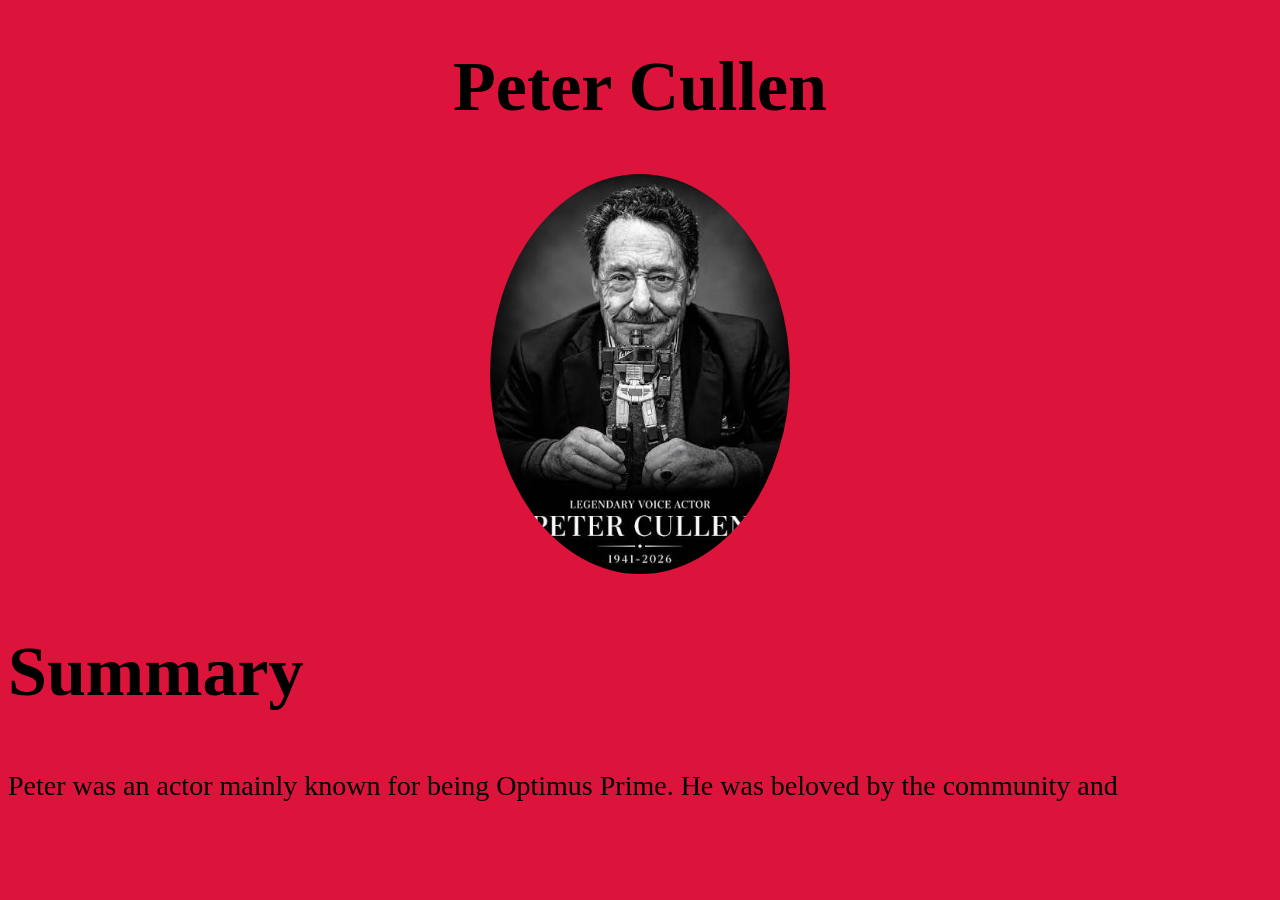
==== index.html @ f1e485db "update" ====
<!DOCTYPE html>
<html>
<head>
	<link rel="stylesheet" type="text/css" href="style.css">
	<title>Peter Cullen tribute page</title>
</head>
<body>
	<div>
		<h1 class="header"><b>Peter Cullen</b></h1>
	</div>
	<img src="images.jpg" 
	class="peter-img">
	<h2 class="header-2"><b>Summary</b></h2>
	<p>Peter was an actor mainly known for being Optimus Prime. He was beloved by the community and 
</body>
</html>
---- style.css ----
.header {
	text-align: center;
	font-size: 70px;
	font-family: serif
}
.header-2 {
	font-size: 70px;
}
.peter-img {
	width:300px;
	height:400px;
	object-fit:cover;
	border-radius:50%;
	display: block;
	margin: 0 auto;
}
body {
	background-color: #DC143C;
	text
}
p {
	font-size: 28px;
}
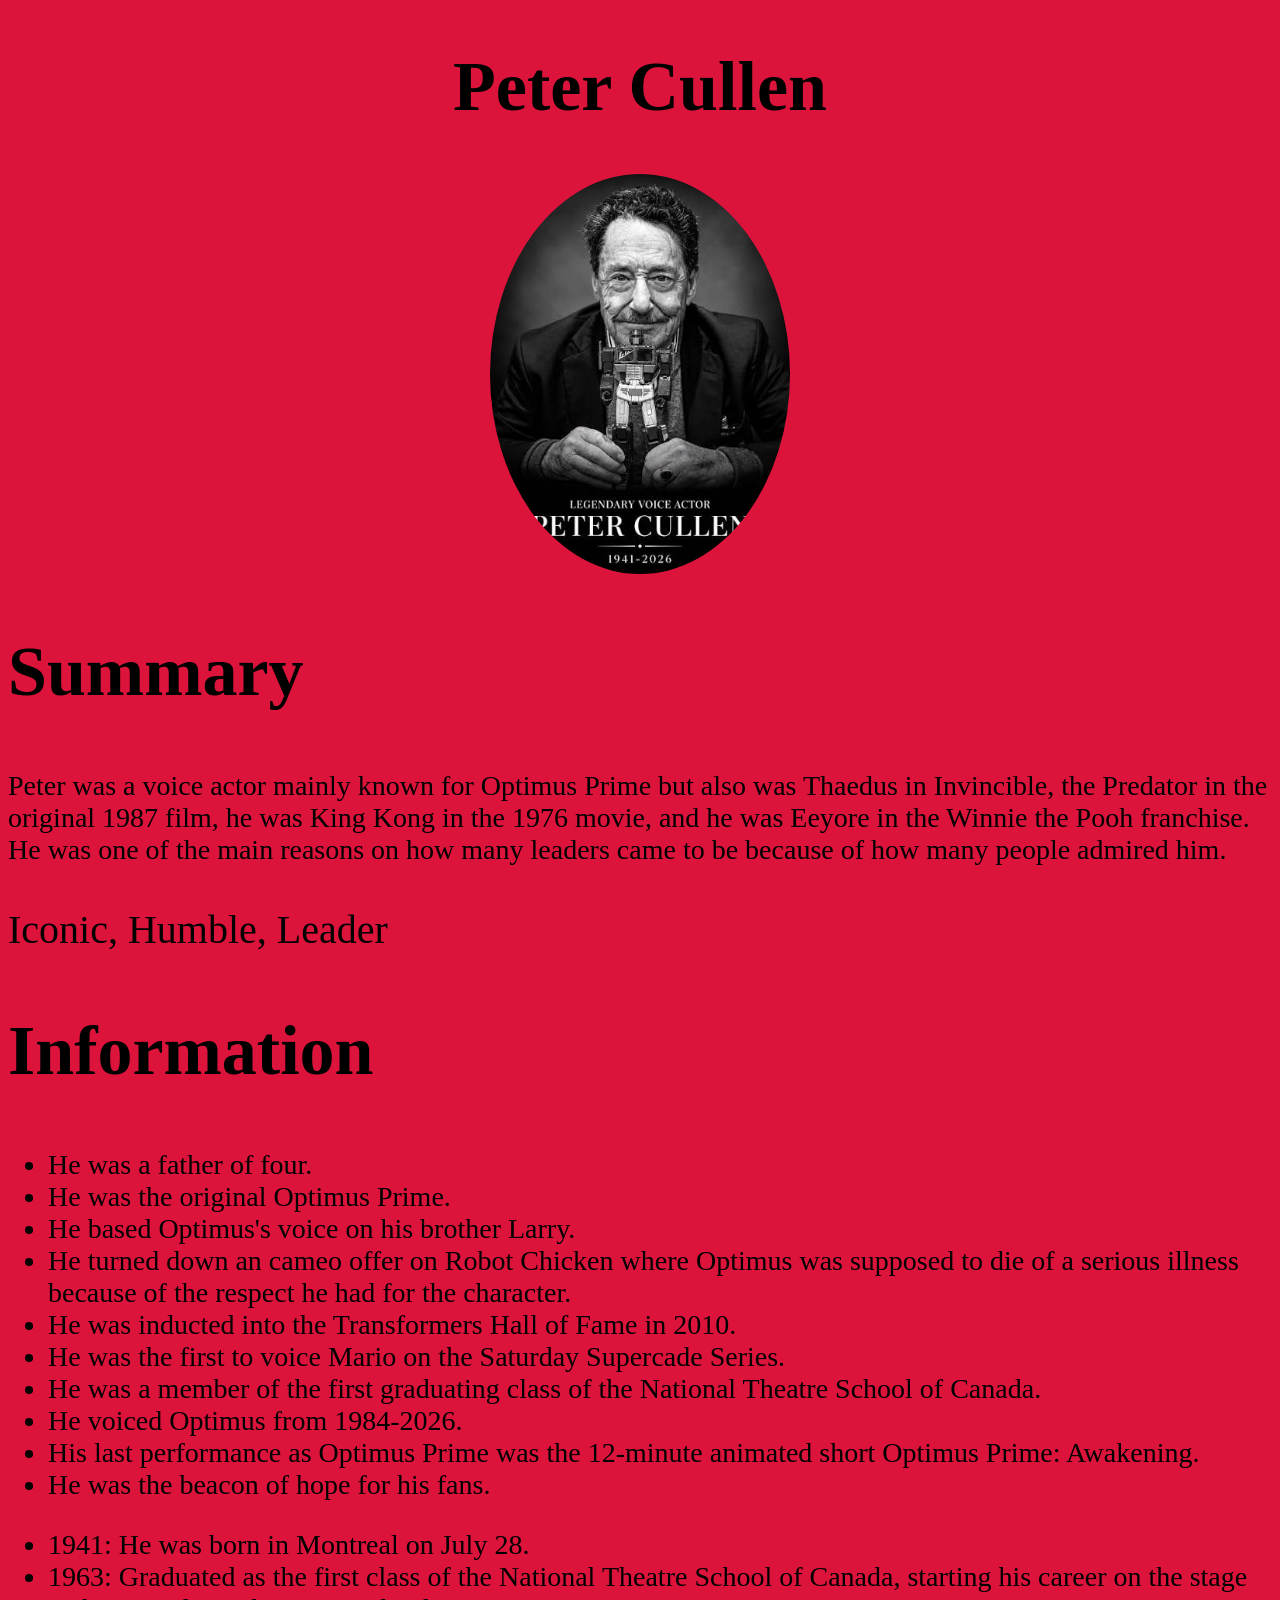
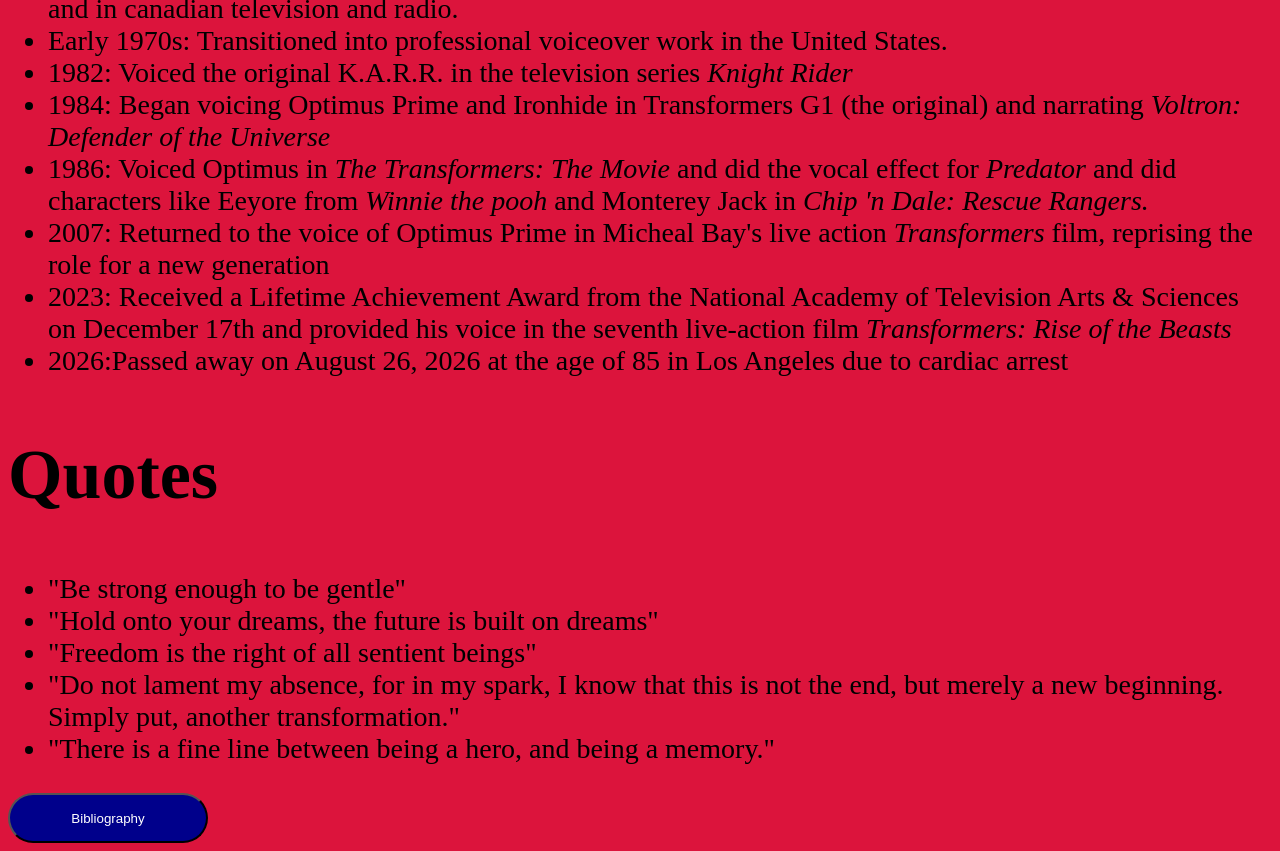
==== commit 6e9640f8: "update" ====
--- a/index.html
+++ b/index.html
@@ -11,6 +11,48 @@
 	<img src="images.jpg" 
 	class="peter-img">
 	<h2 class="header-2"><b>Summary</b></h2>
-	<p>Peter was an actor mainly known for being Optimus Prime. He was beloved by the community and 
+	<p>Peter was a voice actor mainly known for Optimus Prime but also was Thaedus in Invincible, the Predator in the original 1987 film, he was King Kong in the 1976 movie, and he was Eeyore in the Winnie the Pooh franchise. He was one of the main reasons on how many leaders came to be because of how many people admired him.</p>
+	<p class="P-1">Iconic, Humble, Leader</p>
+	<div>
+	<h2 class="header-2"><b>Information</b></h2>
+	</div>
+<div>
+	<ul>
+		<li>He was a father of four.</li>
+		<li>He was the original Optimus Prime.</li>
+		<li>He based Optimus's voice on his brother Larry.</li>
+		<li>He turned down an cameo offer on Robot Chicken where Optimus was supposed to die of a serious illness because of the respect he had for the character.</li>
+		<li>He was inducted into the Transformers Hall of Fame in 2010.</li>
+		<li>He was the first to voice Mario on the Saturday Supercade Series.</li>
+		<li>He was a member of the first graduating class of the National Theatre School of Canada.</li>
+		<li>He voiced Optimus from 1984-2026.</li>
+		<li>His last performance as Optimus Prime was the 12-minute animated short Optimus Prime: Awakening.</li>
+		<li>He was the beacon of hope for his fans.</li>
+	</ul>
+</div>
+<div>
+	<ul>
+		<li>1941: He was born in Montreal on July 28.</li>
+		<li>1963: Graduated as the first class of the National Theatre School of Canada, starting his career on the stage and in canadian television and radio.</li>
+		<li>Early 1970s: Transitioned into professional voiceover work in the United States.</li>
+		<li>1982: Voiced the original K.A.R.R. in the television series <i>Knight Rider</i></li>
+		<li>1984: Began voicing Optimus Prime and Ironhide in Transformers G1 (the original) and narrating <i>Voltron: Defender of the Universe</i></li>
+		<li>1986: Voiced Optimus in <i>The Transformers: The Movie</i> and did the vocal effect for <i>Predator</i> and did characters like Eeyore from <i>Winnie the pooh</i> and Monterey Jack in <i>Chip 'n Dale: Rescue Rangers.</i></li>
+		<li>2007: Returned to the voice of Optimus Prime in Micheal Bay's live action <i>Transformers</i> film, reprising the role for a new generation</li>
+		<li>2023: Received a Lifetime Achievement Award from the National Academy of Television Arts & Sciences on December 17th and provided his voice in the seventh live-action film <i>Transformers: Rise of the Beasts</i></li>
+		<li>2026:Passed away on August 26, 2026 at the age of 85 in Los Angeles due to cardiac arrest</li>
+	</ul>
+</div>
+	<h2 class="header-2"> Quotes </h2>
+	<ul>
+		<li>"Be strong enough to be gentle"</li>
+		<li>"Hold onto your dreams, the future is built on dreams"</li>
+		<li>"Freedom is the right of all sentient beings"</li>
+		<li>"Do not lament my absence, for in my spark, I know that this is not the end, but merely a new beginning. Simply put, another transformation."</li>
+		<li>"There is a fine line between being a hero, and being a memory."</li>
+	</ul>
+<a href="bibliography.html">
+<button class="Button">Bibliography</button>
+</a>
 </body>
 </html>
--- a/style.css
+++ b/style.css
@@ -1,10 +1,13 @@
 .header {
 	text-align: center;
 	font-size: 70px;
-	font-family: serif
+	font-family: serif;
 }
 .header-2 {
 	font-size: 70px;
+}
+.P-1 {
+	font-size: 40px;
 }
 .peter-img {
 	width:300px;
@@ -14,10 +17,21 @@
 	display: block;
 	margin: 0 auto;
 }
+.Button {
+	width: 200px;
+	height: 50px;
+	border-radius: 25px;
+	background-color: #00008B;
+	color: white;
+
+}
+
 body {
 	background-color: #DC143C;
-	text
 }
 p {
 	font-size: 28px;
+}
+ul {
+	font-size: 28px;
 }
